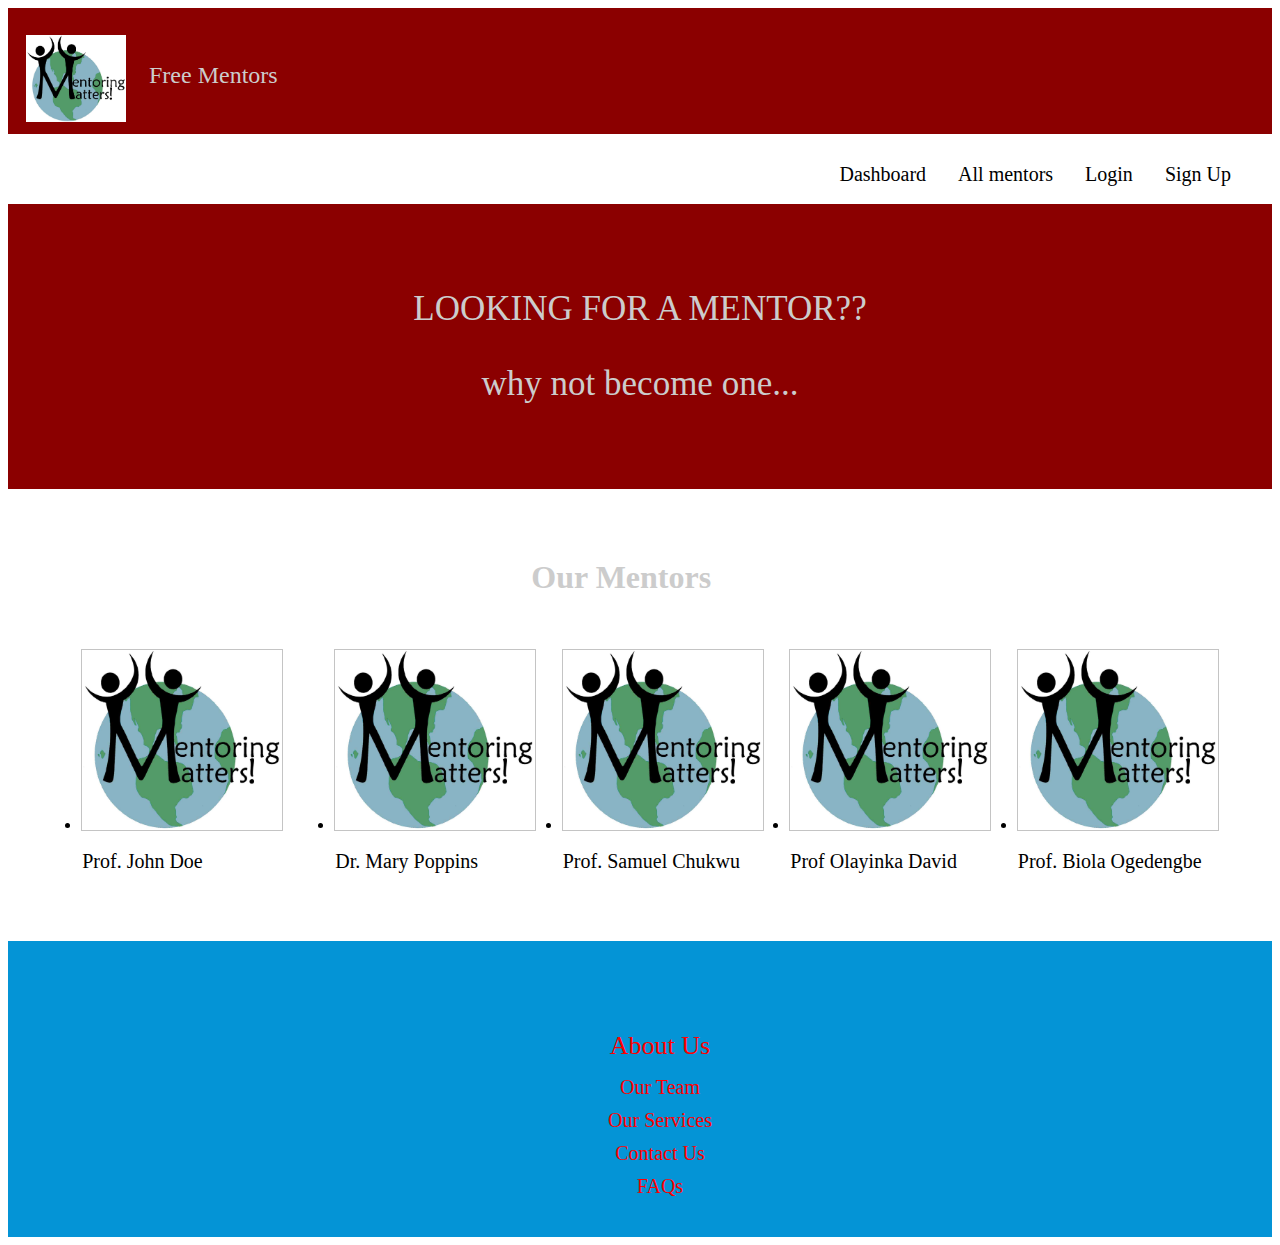
==== index.html @ 649c7a20 "Free mentors" ====
<!DOCTYPE html>
<html lang="en">
<head>
    <meta charset="UTF-8">
    <meta name="viewport" content="width=device-width, initial-scale=1.0">
    <meta http-equiv="X-UA-Compatible" content="ie=edge">
    <title>Free Mentors</title>
    <link rel="stylesheet" href="./css/style.css">

</head>
<body>
    <div class="top-nav clearfix" style="background-color: darkred;">
                <a href="index.html" class="logo">
                <img src="./images/logo.jpg" alt="logo"/>
        <div class="text" style="display: inline; font-size: 24px;">Free Mentors</div>
              </a>
            
    </div>

    <nav class="topnav" id="every-header">
        <a href="javascript:void(0);" class="icon" onclick="navResponsiveness();"></a>
            <a href="./html/signup.html" class="nav-link">Sign Up</a>
            <a href="./html/login.html" class="nav-link">Login</a>
            <a href="./html/all.html" class="nav-link">All mentors</a>
            <a href="./html/pending.html" class="nav-link">Dashboard</a>
    </nav>

    <div class="container-top">
        <p>LOOKING FOR A MENTOR??</p> 
        <p> </p>why not become one...</p>
    </div>

    <div class="container">
        <a href="./html/all.html">
        <h4 class="dark-text sub-text">Our Mentors</h4>
        </a>
            <div class="row">
                <ul class="house-row-ul">
                    <li class="house-row-li">
                            
                        
                        <a href="./html/specific.html" class="house-type-a">
                            <img src="./images/logo.jpg" alt="" class="house-row-img">
                                <p class="text-wrapper">Prof. John Doe</
                        </a>
                    </li>

                    <li class="house-row-li">
                        <a href="./html/specific.html" class="house-type-a">
                            <img src="./images/logo.jpg" alt="" class="house-row-img">
                                <p class="text-wrapper">Dr. Mary Poppins</p>
                        </a>
                    </li>
               
                    <li class="house-row-li">
                        <a href="./html/specific.html" class="house-type-a">
                            <img src="./images/logo.jpg" alt="" class="house-row-img ">
                                <p class="text-wrapper">Prof. Samuel Chukwu</p>
                        </a>
                    </li>
               
                    <li class="house-row-li">
                        <a href="./html/specific.html" class="house-type-a">
                            <img src="./images/logo.jpg" alt="" class="house-row-img">
                                <p class="text-wrapper">Prof Olayinka David</p>
                        </a>
                    </li>
               
                    <li class="house-row-li">
                        <a href="./html/specific.html" class="house-type-a">
                            <img src="./images/logo.jpg" alt="" class="house-row-img">
                                <p class="text-wrapper">Prof. Biola Ogedengbe</p>
                        </a>
                    </li>
                </ul>
            </div>
        </div>                   

        <footer class="mt-30">
                <div class="container">
                    <div class="row">
                        <div class="footer-ul-container">
                            <ul class="footer-ul small-text white-text center-text">About Us
                                <li class="d-flex-col ">
                                    <a href="" class="smallest-text white-text footer-link">Our Team</a>
                                    <a href="" class="smallest-text white-text footer-link">Our Services</a>
                                    <a href="" class="smallest-text white-text footer-link">Contact Us</a>
                                    <a href="" class="smallest-text white-text footer-link">FAQs</a>
                                </li>
                            </ul>
                            
                        </div>
                    </div>
                </div>
            </footer>
    </body>

</html>
---- css/style.css ----
body{
  background-color: white;
}
.top-nav{
  position: relative;
  width: 100%;
  height: auto;
  background-color: #fff;
  z-index: 200;
}
.top-nav.active{
  position: fixed;
  top: 0;
  left: 0;
  border-bottom: 1px solid #ccc;
}

.logo:link{
  position: relative;
  color: #ccc;
  display: inline-block;
  transition: all 0.3s ease;
  -webkit-transition: all 0.3s ease;
  -moz-transition: all 0.3s ease;
  -o-transition: all 0.3s ease;
  
}
.logo:visited{
  color: #ccc;
}
.logo:hover{
  background-color: brown;
}
.logo img{
  position: relative;
  padding: 12px 18px;
  width: 100px;
  vertical-align: middle;
}
.topnav .icon {
  display: none;
}
.nav-link {
  display: block;
  padding: 0.5rem 1rem;
  font-size: 26px;
}

.nav-link:hover, .nav-link:focus {
  text-decoration: none;
  color: #0494d6;
  border-bottom: 2px solid #0494d6;
  background: #0497d61c;
}
nav {
  padding-left: 25px;
  padding-right: 25px;
}
nav a:first-child {
  float: left;
  display: block;
  text-align: left;
}

nav a:not(:first-child) {
  float: right;
  display: block;
  padding: 14px 16px;
}
.dashboard-nav {
  overflow: hidden;
  background: #0494d6;
}
.dashboard-nav a:hover {
  background-color: #ddd;
  color: black;
}

.dashboard-nav .icon {
  display: none;
}

.dashboard-link {
  color: #fff;    
}
.container-top{
  position: relative;
  background-color: darkred;
  margin-top: 70px;
  padding: 50px;
  color: #ccc;
  font-size: 35px;
  text-align: center;
  text-decoration: aqua;
}
.container {
  position: relative;
  width: 90%;
  padding-right: 15px;
  padding-left: 15px;
  margin-left: auto;
  margin-right: auto;
  margin-top: 70px;
}
.dark-text {
  margin-left: 40%;
  width: 190px;
  border-left: #000;
  color: #ccc;
  font-size: 35px;
  text-align: center;
  
}
.sub-text {
  font-size: 32px;
}

.house-row-ul {
  display: flex;
  flex-basis: 90px;
  flex-grow: 1;
  flex-wrap: wrap;
  justify-content: space-between;
  width: 100%;
  padding: 10px;
  height: auto;
}
.house-row-li {
  width: 200px;
  height: 180px;
  border: 1px solid #c4c4c4;
  background: #fff;
}

.house-row-li:hover {
      box-shadow: 0 10px 16px 0 rgba(0,0,0,0.2);
}
.house-row-img {
  width: 200px;
  height: 180px;  
  
}
.text-wrapper, :link{
  margin-top: 15px;
  color: #000;
  font-size: 20px;
  text-decoration: none;
}
.mt-30 {
  margin-top: 100px;
}
footer {
  background: #0494d6;
  height: auto;
  padding: 20px;
  text-align: center;
}

.footer-ul>li {
  padding: 10px;
}

.footer-link {
  margin: 5px;
}
.small-text {
  margin-bottom: 4px;
  font-size: 26px;
}
.white-text {
  color: red;
}
.d-flex-col {
  display: flex;
  flex-direction: column;
}
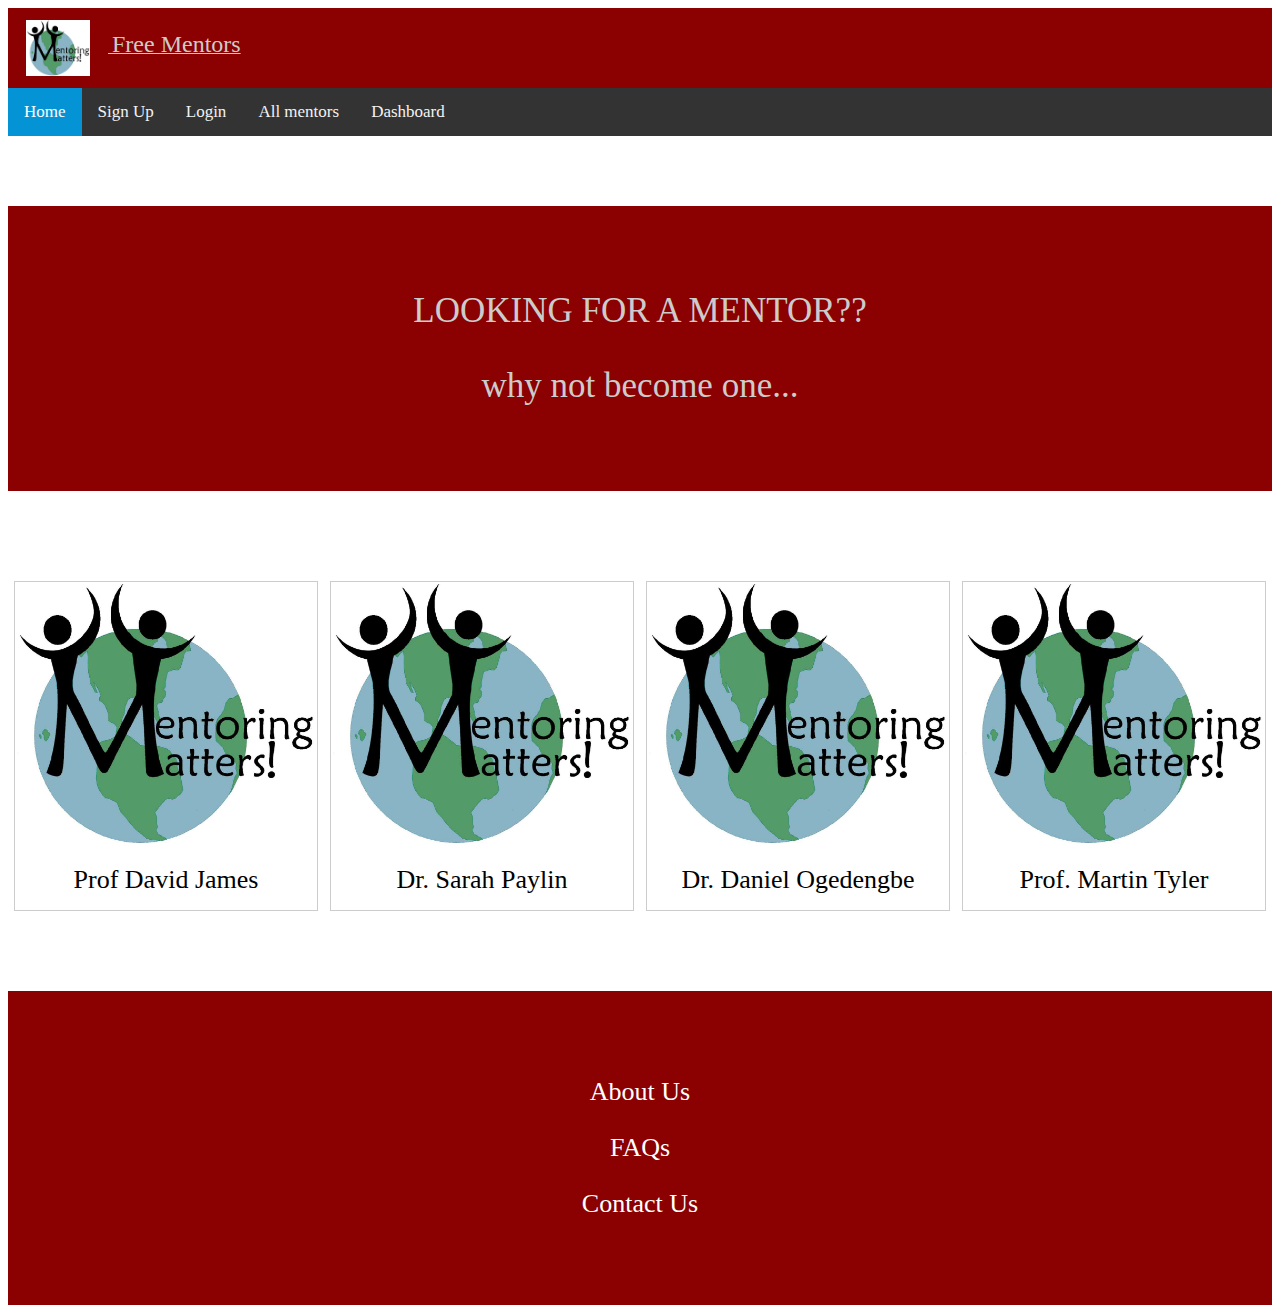
==== commit f03b2611: "responsive" ====
--- a/index.html
+++ b/index.html
@@ -9,7 +9,7 @@
 
 </head>
 <body>
-    <div class="top-nav clearfix" style="background-color: darkred;">
+    <div class="top-nav">
                 <a href="index.html" class="logo">
                 <img src="./images/logo.jpg" alt="logo"/>
         <div class="text" style="display: inline; font-size: 24px;">Free Mentors</div>
@@ -17,82 +17,77 @@
             
     </div>
 
-    <nav class="topnav" id="every-header">
-        <a href="javascript:void(0);" class="icon" onclick="navResponsiveness();"></a>
-            <a href="./html/signup.html" class="nav-link">Sign Up</a>
-            <a href="./html/login.html" class="nav-link">Login</a>
-            <a href="./html/all.html" class="nav-link">All mentors</a>
-            <a href="./html/pending.html" class="nav-link">Dashboard</a>
-    </nav>
+    <div class="topnav" id="myTopnav">        
+            <a href="./html/signup.html" class="active">Home</a>
+            <a href="./html/login.html">Sign Up</a>
+            <a href="./html/login.html">Login</a>
+            <a href="./html/all.html">All mentors</a>
+            <a href="./html/pending.html">Dashboard</a>
+            <a href="javascript:void(0);" onclick="myFunction()">
+                <i class="Top"></i>
+            </a>
+    </div>
+    <script>
+        function myFunction(){
+            let x = document.getElementById("myTopnav");
+            if(x.className === "topnav"){
+                x.className += " responsive";
+            } else{
+                x.className = "topnav"
+            }
+        }
+    </script>
 
     <div class="container-top">
         <p>LOOKING FOR A MENTOR??</p> 
         <p> </p>why not become one...</p>
     </div>
 
-    <div class="container">
-        <a href="./html/all.html">
-        <h4 class="dark-text sub-text">Our Mentors</h4>
-        </a>
-            <div class="row">
-                <ul class="house-row-ul">
-                    <li class="house-row-li">
-                            
-                        
-                        <a href="./html/specific.html" class="house-type-a">
-                            <img src="./images/logo.jpg" alt="" class="house-row-img">
-                                <p class="text-wrapper">Prof. John Doe</
+    <div class="responsive">
+        <div class="gallery">
+            <a href="#">
+                <img src="./images/logo.jpg" alt="" width="600" height="400">
+            </a>
+            <div class="desc">Prof David James</div>
+        </div>
+    </div>
+    
+    <div class="responsive">
+            <div class="gallery">
+                <a href="#">
+                    <img src="./images/logo.jpg" alt="" width="600" height="400">
+                </a>
+                <div class="desc">Dr. Sarah Paylin</div>
+            </div>
+        </div>
+
+    <div class="responsive">
+                <div class="gallery">
+                    <a href="#">
+                        <img src="./images/logo.jpg" alt="" width="600" height="400">
+                    </a>
+                    <div class="desc">Dr. Daniel Ogedengbe</div>
+                </div>
+        </div>
+
+    <div class="responsive">
+                    <div class="gallery">
+                        <a href="#">
+                            <img src="./images/logo.jpg" alt="" width="600" height="400">
                         </a>
-                    </li>
+                        <div class="desc">Prof. Martin Tyler</div>
+                </div>
+    </div>
+    <div class="footer" style="height: auto; padding: 60px; position: relative; margin: 500px 0px 0px; background-color: darkred;">
+        
+            <a href="#"><p>About Us</p></a>
+            <a href="#"><p>FAQs</p></a>
+            <a href="#"><p>Contact Us</p></a>
+        
+    </div>
 
-                    <li class="house-row-li">
-                        <a href="./html/specific.html" class="house-type-a">
-                            <img src="./images/logo.jpg" alt="" class="house-row-img">
-                                <p class="text-wrapper">Dr. Mary Poppins</p>
-                        </a>
-                    </li>
-               
-                    <li class="house-row-li">
-                        <a href="./html/specific.html" class="house-type-a">
-                            <img src="./images/logo.jpg" alt="" class="house-row-img ">
-                                <p class="text-wrapper">Prof. Samuel Chukwu</p>
-                        </a>
-                    </li>
-               
-                    <li class="house-row-li">
-                        <a href="./html/specific.html" class="house-type-a">
-                            <img src="./images/logo.jpg" alt="" class="house-row-img">
-                                <p class="text-wrapper">Prof Olayinka David</p>
-                        </a>
-                    </li>
-               
-                    <li class="house-row-li">
-                        <a href="./html/specific.html" class="house-type-a">
-                            <img src="./images/logo.jpg" alt="" class="house-row-img">
-                                <p class="text-wrapper">Prof. Biola Ogedengbe</p>
-                        </a>
-                    </li>
-                </ul>
-            </div>
-        </div>                   
 
-        <footer class="mt-30">
-                <div class="container">
-                    <div class="row">
-                        <div class="footer-ul-container">
-                            <ul class="footer-ul small-text white-text center-text">About Us
-                                <li class="d-flex-col ">
-                                    <a href="" class="smallest-text white-text footer-link">Our Team</a>
-                                    <a href="" class="smallest-text white-text footer-link">Our Services</a>
-                                    <a href="" class="smallest-text white-text footer-link">Contact Us</a>
-                                    <a href="" class="smallest-text white-text footer-link">FAQs</a>
-                                </li>
-                            </ul>
-                            
-                        </div>
-                    </div>
-                </div>
-            </footer>
+        
     </body>
 
 </html>--- a/css/style.css
+++ b/css/style.css
@@ -1,5 +1,6 @@
 body{
   background-color: white;
+
 }
 .top-nav{
   position: relative;
@@ -7,14 +8,8 @@
   height: auto;
   background-color: #fff;
   z-index: 200;
+  background-color: darkred;
 }
-.top-nav.active{
-  position: fixed;
-  top: 0;
-  left: 0;
-  border-bottom: 1px solid #ccc;
-}
-
 .logo:link{
   position: relative;
   color: #ccc;
@@ -37,51 +32,48 @@
   width: 100px;
   vertical-align: middle;
 }
-.topnav .icon {
-  display: none;
+.topnav{
+  background-color: #333;
+  overflow: hidden;
 }
-.nav-link {
-  display: block;
-  padding: 0.5rem 1rem;
-  font-size: 26px;
-}
-
-.nav-link:hover, .nav-link:focus {
-  text-decoration: none;
-  color: #0494d6;
-  border-bottom: 2px solid #0494d6;
-  background: #0497d61c;
-}
-nav {
-  padding-left: 25px;
-  padding-right: 25px;
-}
-nav a:first-child {
+.topnav a{
   float: left;
   display: block;
-  text-align: left;
+  color: #f2f2f2;
+  text-align: center;
+  padding: 14px 16px;
+  text-decoration: none;
+  font-size: 17px;
 }
-
-nav a:not(:first-child) {
-  float: right;
-  display: block;
-  padding: 14px 16px;
-}
-.dashboard-nav {
-  overflow: hidden;
-  background: #0494d6;
-}
-.dashboard-nav a:hover {
+.topnav a:hover{
   background-color: #ddd;
   color: black;
 }
-
-.dashboard-nav .icon {
-  display: none;
+.topnav a.active{
+  background-color: #0494d6;
+  color: white;
 }
 
-.dashboard-link {
-  color: #fff;    
+@media screen and (max-width: 600px){
+  .topnav a:not(:first-child){
+    display: none;
+  }
+  .topnav a.icon{
+    float: right;
+    display: block;
+  }
+}
+@media screen and (max-width: 600px){
+  .topnav.responsive{
+    position: relative;
+    right: 0;
+    top: 0;
+  }
+  .topnav.responsive a{
+    float: none;
+    display: block;
+    text-align: left;
+  }
 }
 .container-top{
   position: relative;
@@ -102,75 +94,53 @@
   margin-right: auto;
   margin-top: 70px;
 }
-.dark-text {
-  margin-left: 40%;
-  width: 190px;
-  border-left: #000;
-  color: #ccc;
-  font-size: 35px;
-  text-align: center;
-  
+.gallery{
+  border: 1px solid #ccc;
 }
-.sub-text {
-  font-size: 32px;
+.gallery:hover{
+  border: 1px solid #777;
 }
-
-.house-row-ul {
-  display: flex;
-  flex-basis: 90px;
-  flex-grow: 1;
-  flex-wrap: wrap;
-  justify-content: space-between;
+.gallery img{
   width: 100%;
-  padding: 10px;
   height: auto;
 }
-.house-row-li {
-  width: 200px;
-  height: 180px;
-  border: 1px solid #c4c4c4;
-  background: #fff;
-}
-
-.house-row-li:hover {
-      box-shadow: 0 10px 16px 0 rgba(0,0,0,0.2);
-}
-.house-row-img {
-  width: 200px;
-  height: 180px;  
-  
-}
-.text-wrapper, :link{
-  margin-top: 15px;
-  color: #000;
-  font-size: 20px;
-  text-decoration: none;
-}
-.mt-30 {
-  margin-top: 100px;
-}
-footer {
-  background: #0494d6;
-  height: auto;
-  padding: 20px;
+.desc{
+  font-size: 26px;
+  padding: 15px;
   text-align: center;
 }
-
-.footer-ul>li {
-  padding: 10px;
+*{
+  box-sizing: border-box;
 }
-
-.footer-link {
-  margin: 5px;
+.responsive{
+  padding: 0 6px;
+  float: left;
+  width: 24.9999999%;
+  margin-top: 90px;
 }
-.small-text {
-  margin-bottom: 4px;
+@media only screen and (max-width: 700px){
+  .responsive{
+    width: 49.999999%;
+    margin: 90px 0;
+  }
+}
+@media only screen and (max-width: 500px){
+  .responsive{
+    width: 100%;
+  }
+}
+.clearfix :after{
+  content: "";
+  display: table;
+  clear: both;
+}
+.footer{
+  width: 100%;
+  position: relative;
+}
+.footer :link{
   font-size: 26px;
-}
-.white-text {
-  color: red;
-}
-.d-flex-col {
-  display: flex;
-  flex-direction: column;
+  text-decoration: none;
+  text-align: center;
+  color: white;
 }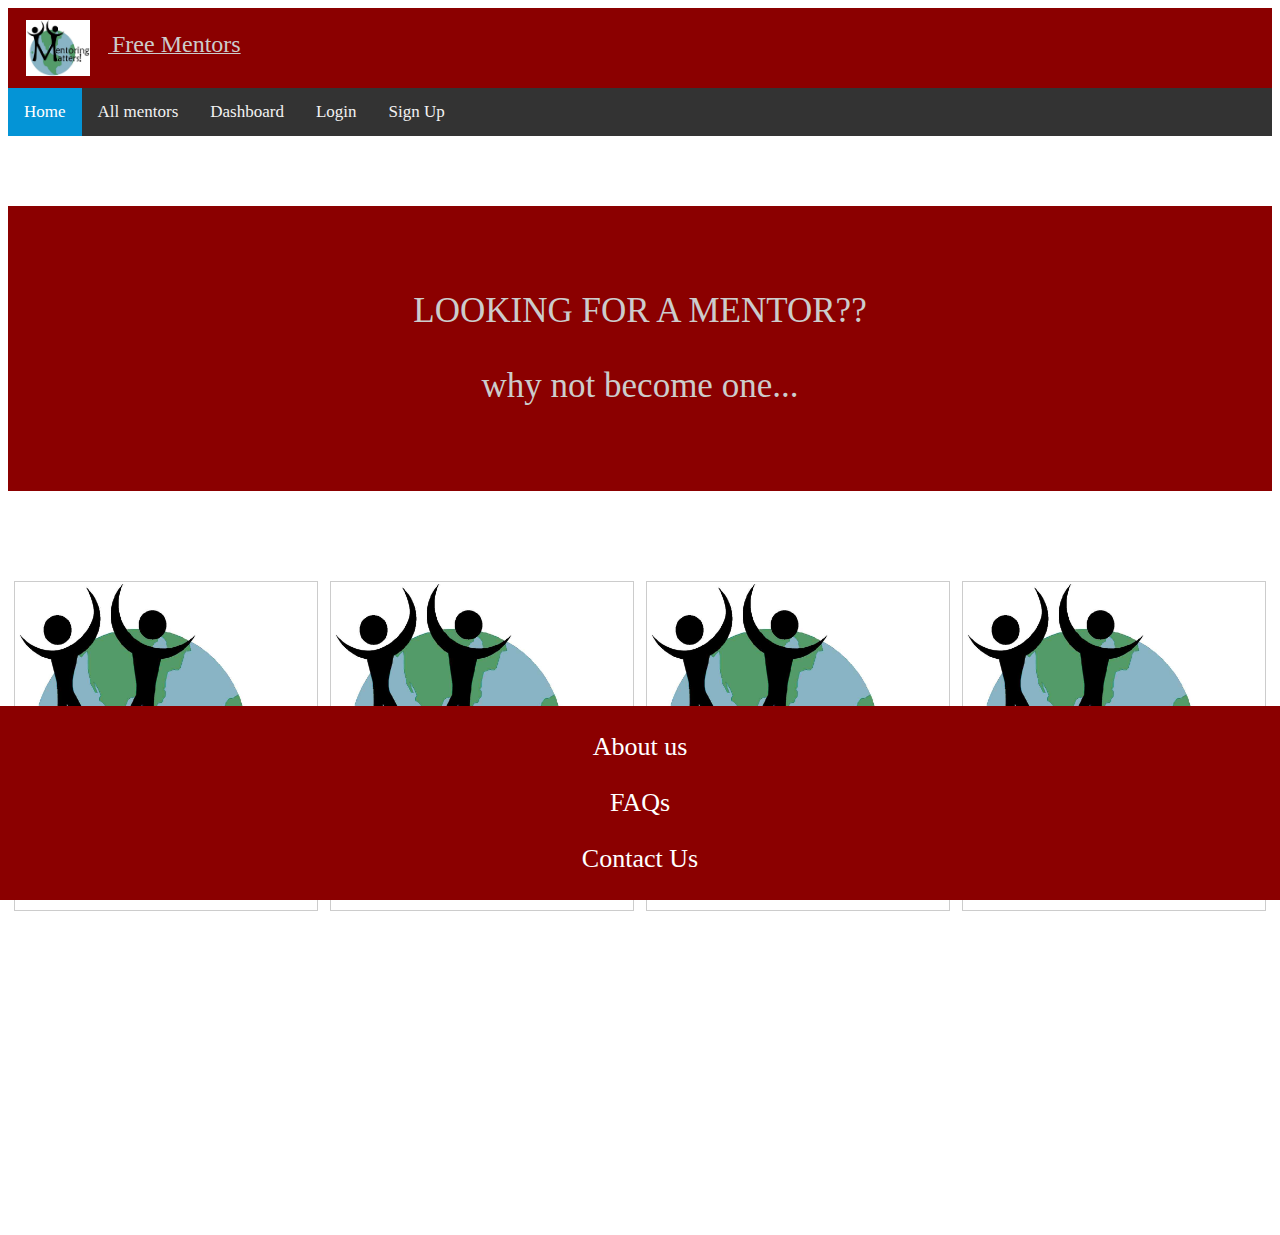
==== commit 95e3b460: "Free Mentors" ====
--- a/index.html
+++ b/index.html
@@ -6,11 +6,12 @@
     <meta http-equiv="X-UA-Compatible" content="ie=edge">
     <title>Free Mentors</title>
     <link rel="stylesheet" href="./css/style.css">
+    
 
 </head>
 <body>
     <div class="top-nav">
-                <a href="index.html" class="logo">
+                <a href="./index.html" class="logo">
                 <img src="./images/logo.jpg" alt="logo"/>
         <div class="text" style="display: inline; font-size: 24px;">Free Mentors</div>
               </a>
@@ -18,11 +19,11 @@
     </div>
 
     <div class="topnav" id="myTopnav">        
-            <a href="./html/signup.html" class="active">Home</a>
-            <a href="./html/login.html">Sign Up</a>
-            <a href="./html/login.html">Login</a>
+            <a href="./index.html" class="active">Home</a>
             <a href="./html/all.html">All mentors</a>
             <a href="./html/pending.html">Dashboard</a>
+            <a href="./html/login.html">Login</a>
+            <a href="./html/signup.html">Sign Up</a>
             <a href="javascript:void(0);" onclick="myFunction()">
                 <i class="Top"></i>
             </a>
@@ -45,7 +46,7 @@
 
     <div class="responsive">
         <div class="gallery">
-            <a href="#">
+            <a href="./html/specific.html">
                 <img src="./images/logo.jpg" alt="" width="600" height="400">
             </a>
             <div class="desc">Prof David James</div>
@@ -54,7 +55,7 @@
     
     <div class="responsive">
             <div class="gallery">
-                <a href="#">
+                <a href="./html/specific.html">
                     <img src="./images/logo.jpg" alt="" width="600" height="400">
                 </a>
                 <div class="desc">Dr. Sarah Paylin</div>
@@ -63,7 +64,7 @@
 
     <div class="responsive">
                 <div class="gallery">
-                    <a href="#">
+                    <a href="./html/specific.html">
                         <img src="./images/logo.jpg" alt="" width="600" height="400">
                     </a>
                     <div class="desc">Dr. Daniel Ogedengbe</div>
@@ -72,19 +73,17 @@
 
     <div class="responsive">
                     <div class="gallery">
-                        <a href="#">
+                        <a href="./html/specific.html">
                             <img src="./images/logo.jpg" alt="" width="600" height="400">
                         </a>
                         <div class="desc">Prof. Martin Tyler</div>
-                </div>
+                </div><br><br><br><br><br><br><br><br><br><br><br><br><br><br><br><br><br><br>
     </div>
-    <div class="footer" style="height: auto; padding: 60px; position: relative; margin: 500px 0px 0px; background-color: darkred;">
-        
-            <a href="#"><p>About Us</p></a>
-            <a href="#"><p>FAQs</p></a>
-            <a href="#"><p>Contact Us</p></a>
-        
-    </div>
+<div class="footer">
+    <a href="#"><p>About us</p></a>
+    <a href="#"><p>FAQs</p></a>
+    <a href="#"><p>Contact Us</p></a>
+</div>
 
 
         
--- a/css/style.css
+++ b/css/style.css
@@ -83,16 +83,6 @@
   color: #ccc;
   font-size: 35px;
   text-align: center;
-  text-decoration: aqua;
-}
-.container {
-  position: relative;
-  width: 90%;
-  padding-right: 15px;
-  padding-left: 15px;
-  margin-left: auto;
-  margin-right: auto;
-  margin-top: 70px;
 }
 .gallery{
   border: 1px solid #ccc;
@@ -135,8 +125,14 @@
   clear: both;
 }
 .footer{
+  position: fixed;
+  left: 0;
+  bottom: 0;
   width: 100%;
-  position: relative;
+  background-color: darkred;
+  color: white;
+  text-align: center;
+  margin: 0px 0px 0px;
 }
 .footer :link{
   font-size: 26px;
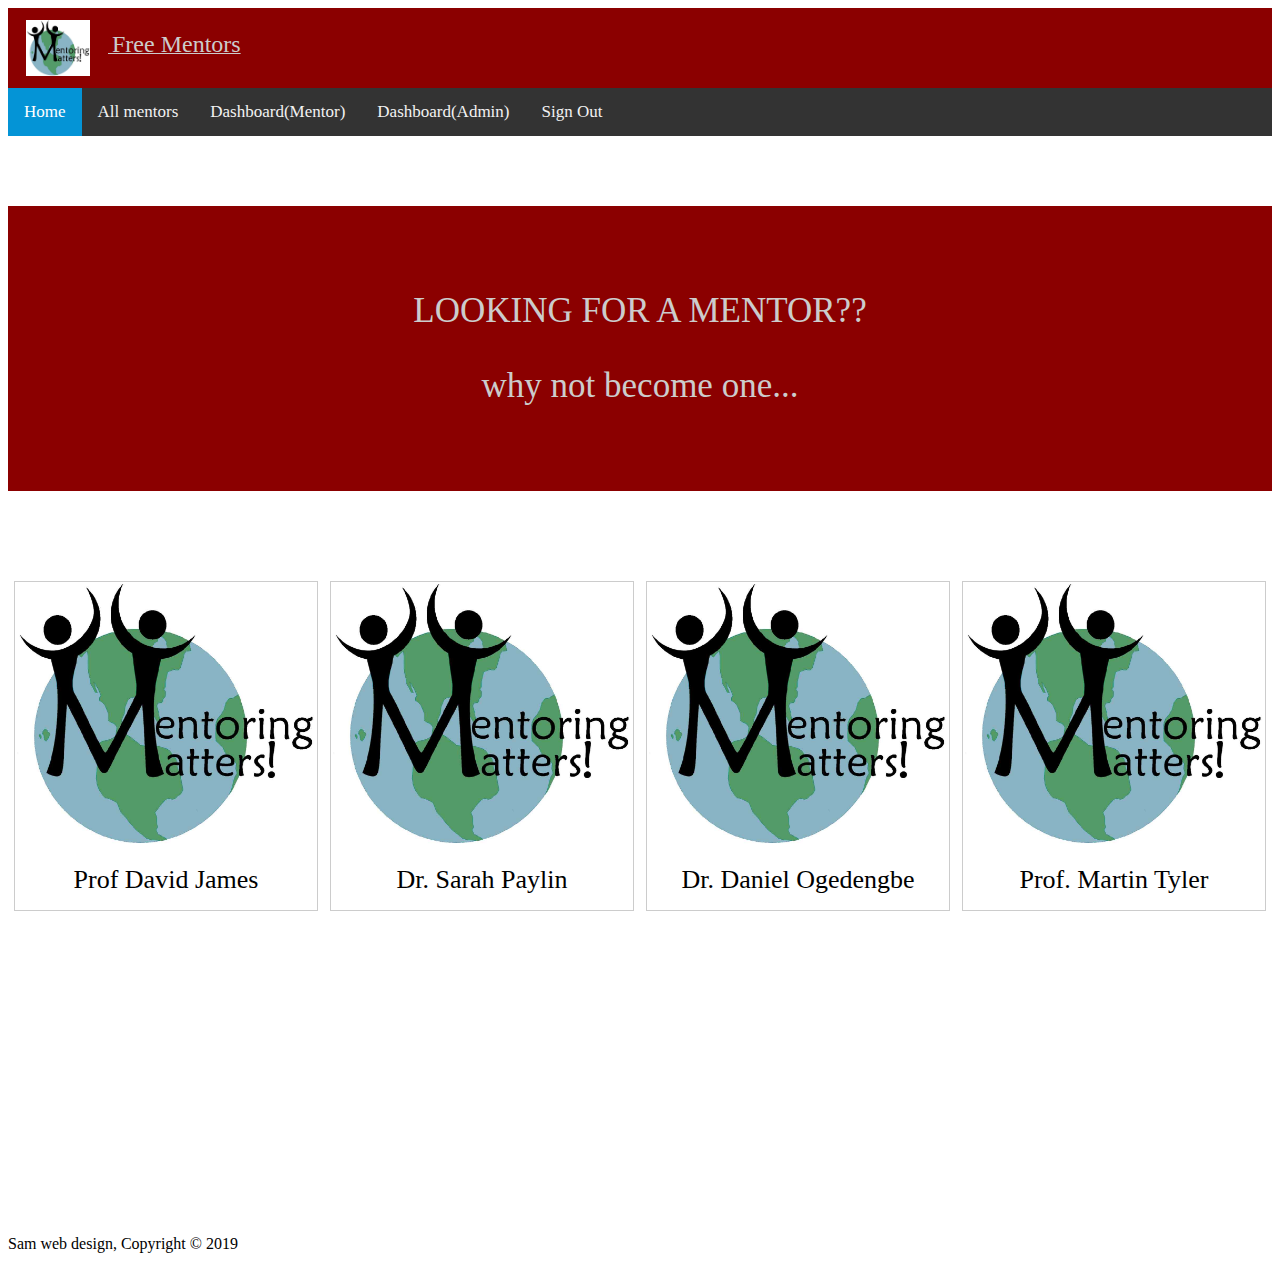
==== commit 05e80416: "free mentors" ====
--- a/index.html
+++ b/index.html
@@ -9,6 +9,7 @@
     
 
 </head>
+<header>
 <body>
     <div class="top-nav">
                 <a href="./index.html" class="logo">
@@ -21,9 +22,9 @@
     <div class="topnav" id="myTopnav">        
             <a href="./index.html" class="active">Home</a>
             <a href="./html/all.html">All mentors</a>
-            <a href="./html/pending.html">Dashboard</a>
-            <a href="./html/login.html">Login</a>
-            <a href="./html/signup.html">Sign Up</a>
+            <a href="./html/pending.html">Dashboard(Mentor)</a>
+            <a href="./html/change.html">Dashboard(Admin)</a>
+            <a href="./html/login.html">Sign Out</a>
             <a href="javascript:void(0);" onclick="myFunction()">
                 <i class="Top"></i>
             </a>
@@ -38,7 +39,7 @@
             }
         }
     </script>
-
+</header>
     <div class="container-top">
         <p>LOOKING FOR A MENTOR??</p> 
         <p> </p>why not become one...</p>
@@ -79,11 +80,9 @@
                         <div class="desc">Prof. Martin Tyler</div>
                 </div><br><br><br><br><br><br><br><br><br><br><br><br><br><br><br><br><br><br>
     </div>
-<div class="footer">
-    <a href="#"><p>About us</p></a>
-    <a href="#"><p>FAQs</p></a>
-    <a href="#"><p>Contact Us</p></a>
-</div>
+    <footer>
+        <p>Sam web design, Copyright &copy; 2019</p>
+      </footer>
 
 
         
